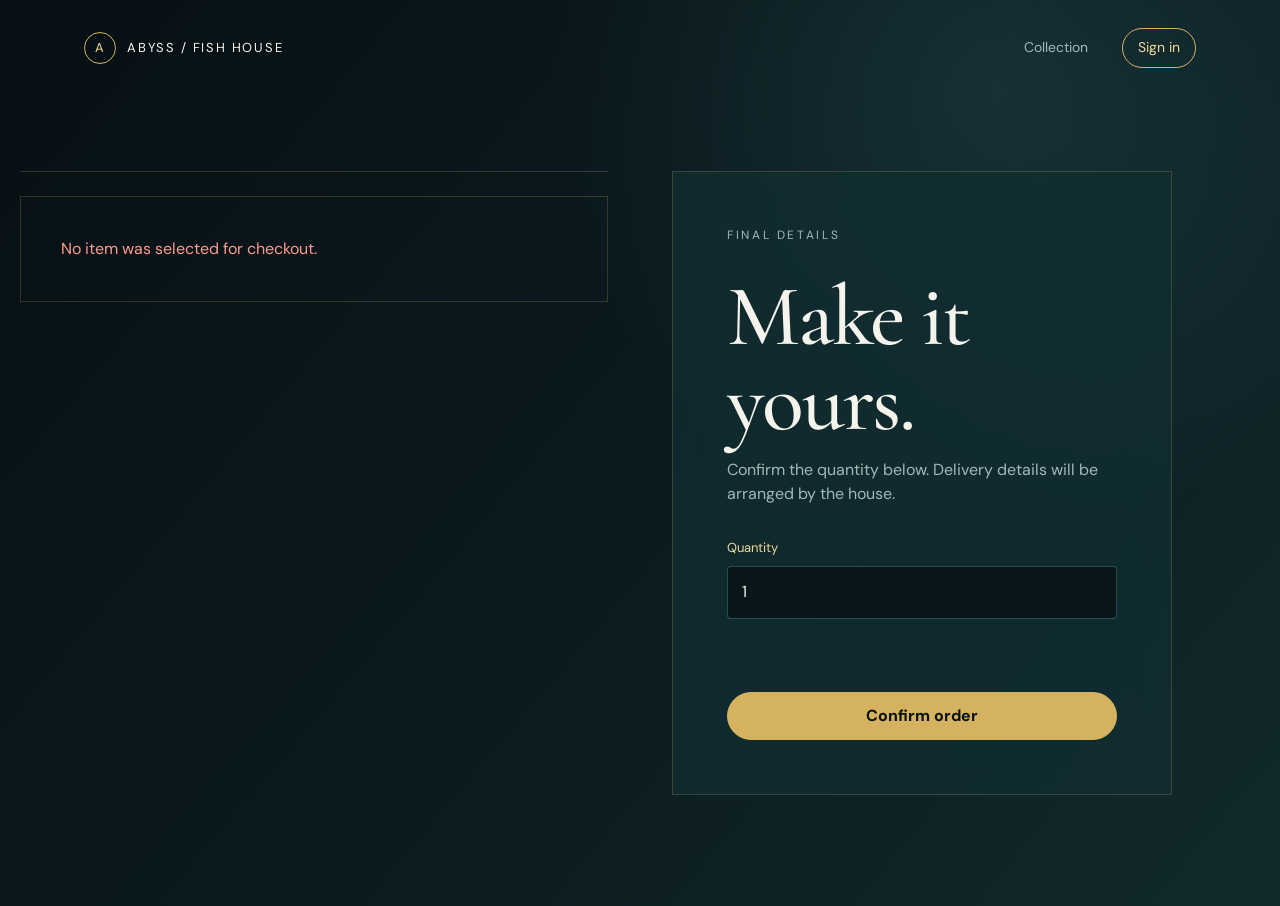
==== Fish_store/frontend/checkout.html @ 814b1fcf "figfuhfuegf" ====
<!doctype html>
<html lang="en">
<head><meta charset="UTF-8"><meta name="viewport" content="width=device-width, initial-scale=1.0"><title>ABYSS — Checkout</title><link rel="preconnect" href="https://fonts.googleapis.com"><link href="https://fonts.googleapis.com/css2?family=Cormorant+Garamond:wght@500;600&family=DM+Sans:wght@400;500;700&display=swap" rel="stylesheet"><link rel="stylesheet" href="styles.css"></head>
<body class="site-shell"><header class="site-header"><a class="brand" href="index.html"><span class="brand-mark">A</span> ABYSS / FISH HOUSE</a><nav class="nav"><a href="products.html">Collection</a><a class="nav-cta" href="login.html">Sign in</a></nav></header><main class="container checkout-layout"><section class="order-summary" data-order-summary><div class="loading">Loading your selection...</div></section><form class="checkout-card" data-checkout-form><p class="kicker">Final details</p><h1>Make it yours.</h1><p>Confirm the quantity below. Delivery details will be arranged by the house.</p><div class="form-field"><label for="quantity">Quantity</label><input id="quantity" name="quantity" type="number" min="1" value="1" required></div><p class="form-message" data-form-message role="alert"></p><button class="button full" type="submit">Confirm order</button></form></main><script src="app.js"></script></body></html>
---- Fish_store/frontend/styles.css ----
:root {
  --ink: #071014;
  --deep: #0b1b20;
  --panel: #102a2e;
  --panel-soft: rgba(18, 47, 51, .74);
  --line: rgba(204, 173, 91, .22);
  --gold: #d4b25f;
  --gold-soft: #f0d998;
  --cyan: #7fe4df;
  --muted: #a4b8b8;
  --white: #f5f4ec;
  --danger: #ff9b8e;
  --serif: "Cormorant Garamond", Georgia, serif;
  --sans: "DM Sans", sans-serif;
}

* { box-sizing: border-box; }
html { scroll-behavior: smooth; }
body { margin: 0; color: var(--white); background: var(--ink); font-family: var(--sans); font-size: 16px; line-height: 1.55; }
a { color: inherit; text-decoration: none; }
button, input { font: inherit; }
button { cursor: pointer; }
button:focus-visible, a:focus-visible, input:focus-visible { outline: 2px solid var(--cyan); outline-offset: 4px; }

.site-shell { min-height: 100vh; background: radial-gradient(circle at 78% 10%, rgba(68, 139, 138, .2), transparent 28rem), linear-gradient(130deg, #071014 0%, #0b1b20 55%, #122a2c 100%); }
.site-header { max-width: 1240px; margin: 0 auto; padding: 28px 5vw; display: flex; align-items: center; justify-content: space-between; gap: 24px; }
.brand { display: flex; align-items: center; gap: 11px; font-size: 13px; letter-spacing: .14em; text-transform: uppercase; }
.brand-mark { width: 32px; height: 32px; border: 1px solid var(--gold); border-radius: 50%; display: grid; place-items: center; color: var(--gold-soft); }
.brand-mark svg { width: 18px; }
.nav { display: flex; align-items: center; gap: clamp(14px, 3vw, 34px); color: var(--muted); font-size: 14px; }
.nav a:hover, .nav a[aria-current="page"] { color: var(--gold-soft); }
.nav-cta { border: 1px solid var(--gold); color: var(--gold-soft) !important; padding: 8px 15px; border-radius: 999px; }

.container { max-width: 1240px; margin: 0 auto; padding: 0 5vw; }
.hero { min-height: calc(100vh - 90px); display: grid; align-items: center; grid-template-columns: minmax(0, 1fr) minmax(300px, .72fr); gap: 6vw; padding: 7vh 0 12vh; }
.hero-copy { max-width: 720px; animation: rise .9s cubic-bezier(.2,.8,.2,1) both; }
.kicker { color: var(--cyan); font-size: 12px; letter-spacing: .22em; text-transform: uppercase; margin: 0 0 18px; }
h1, h2, h3 { font-family: var(--serif); font-weight: 500; letter-spacing: -.025em; line-height: .98; margin: 0; }
h1 { font-size: clamp(4rem, 9vw, 8.5rem); max-width: 850px; }
h2 { font-size: clamp(2.8rem, 6vw, 5.5rem); }
h3 { font-size: 2rem; }
.hero p { max-width: 54ch; color: var(--muted); font-size: 1.08rem; margin: 28px 0 34px; }
.actions { display: flex; align-items: center; flex-wrap: wrap; gap: 14px; }
.button { display: inline-flex; align-items: center; justify-content: center; min-height: 48px; padding: 0 21px; border-radius: 999px; border: 1px solid var(--gold); color: var(--ink); background: var(--gold); font-weight: 700; transition: transform .2s ease, background .2s ease, color .2s ease; }
.button:hover { transform: translateY(-2px); background: var(--gold-soft); }
.button.secondary { color: var(--gold-soft); background: transparent; }
.button.secondary:hover { background: rgba(212,178,95,.1); }
.button.full { width: 100%; }
.button:disabled { opacity: .55; cursor: wait; transform: none; }

.hero-art { min-height: 470px; position: relative; display: grid; place-items: center; animation: rise 1.1s .12s cubic-bezier(.2,.8,.2,1) both; }
.hero-art::before { content: ""; position: absolute; width: min(32vw, 410px); aspect-ratio: 1; border: 1px solid rgba(127,228,223,.3); border-radius: 48% 52% 44% 56%; transform: rotate(-16deg); }
.hero-art::after { content: ""; position: absolute; width: min(24vw, 300px); aspect-ratio: 1; border: 1px solid rgba(212,178,95,.6); border-radius: 50%; transform: translate(36px, 42px); }
.fish-seal { width: min(60%, 270px); aspect-ratio: 1; border-radius: 50%; background: linear-gradient(145deg, #1e5a5a, #0b1b20 68%); display: grid; place-items: center; position: relative; box-shadow: 0 24px 80px rgba(127,228,223,.16); }
.fish-seal svg { width: 63%; color: var(--gold); }

.section { padding: 90px 0; }
.section-head { display: flex; align-items: end; justify-content: space-between; gap: 24px; margin-bottom: 35px; }
.section-head p { max-width: 38ch; color: var(--muted); margin: 0; }
.product-grid { display: grid; grid-template-columns: repeat(12, 1fr); gap: 14px; }
.product-card { grid-column: span 4; min-height: 330px; padding: 25px; border: 1px solid var(--line); background: linear-gradient(145deg, rgba(25, 67, 68, .7), rgba(8, 25, 29, .86)); display: flex; flex-direction: column; justify-content: space-between; transition: transform .25s ease, border-color .25s ease; }
.product-card:nth-child(3n + 1) { grid-column: span 5; }
.product-card:hover { transform: translateY(-5px); border-color: rgba(212,178,95,.7); }
.product-visual { height: 130px; display: flex; align-items: center; justify-content: center; color: var(--cyan); }
.product-visual svg { width: 150px; height: 90px; opacity: .85; }
.product-meta { display: flex; align-items: start; justify-content: space-between; gap: 14px; }
.product-card h3 { font-size: 2rem; }
.price { color: var(--gold-soft); white-space: nowrap; font-weight: 700; }
.description { color: var(--muted); font-size: 14px; margin: 10px 0 22px; }
.card-link { color: var(--cyan); font-size: 13px; letter-spacing: .09em; text-transform: uppercase; }
.empty-state, .error-state { border: 1px solid var(--line); padding: 40px; color: var(--muted); grid-column: 1 / -1; }
.error-state { color: var(--danger); }

.auth-wrap { min-height: calc(100vh - 90px); display: grid; place-items: center; padding: 70px 0; }
.auth-card, .checkout-card { width: min(100%, 500px); border: 1px solid var(--line); background: var(--panel-soft); padding: clamp(28px, 6vw, 54px); backdrop-filter: blur(14px); }
.auth-card h1, .checkout-card h1 { font-size: clamp(3rem, 8vw, 5.4rem); margin-bottom: 13px; }
.auth-card > p, .checkout-card > p { color: var(--muted); margin: 0 0 31px; }
.form-field { display: grid; gap: 8px; margin-bottom: 18px; }
.form-field label { color: var(--gold-soft); font-size: 13px; }
.form-field input { width: 100%; background: #081619; color: var(--white); border: 1px solid rgba(127,228,223,.28); padding: 13px 14px; border-radius: 4px; }
.form-field input:focus { border-color: var(--cyan); }
.form-message { min-height: 24px; color: var(--danger); font-size: 14px; margin: 6px 0 16px; }
.form-foot { margin-top: 22px; color: var(--muted); font-size: 14px; text-align: center; }
.form-foot a { color: var(--cyan); }

.page-intro { padding: 70px 0 45px; display: flex; align-items: end; justify-content: space-between; gap: 30px; }
.page-intro p { max-width: 42ch; color: var(--muted); margin: 0; }
.detail-layout { padding: 80px 0 120px; display: grid; grid-template-columns: .9fr 1.1fr; gap: 7vw; align-items: center; }
.detail-visual { min-height: 470px; display: grid; place-items: center; border: 1px solid var(--line); background: radial-gradient(circle, rgba(69,142,140,.28), transparent 63%); }
.detail-visual svg { width: min(76%, 460px); color: var(--cyan); }
.detail-copy .price { display: block; font-size: 1.5rem; margin: 25px 0; }
.detail-copy .description { font-size: 1.05rem; line-height: 1.8; max-width: 55ch; }

.checkout-layout { min-height: calc(100vh - 90px); padding: 75px 0 110px; display: grid; grid-template-columns: 1fr 1fr; gap: 5vw; align-items: start; }
.order-summary { border-top: 1px solid var(--line); padding-top: 24px; }
.summary-row { display: flex; justify-content: space-between; gap: 20px; border-bottom: 1px solid rgba(127,228,223,.12); padding: 14px 0; color: var(--muted); }
.summary-row.total { color: var(--white); font-size: 1.25rem; border-bottom: 0; }
.success { min-height: calc(100vh - 90px); display: grid; place-items: center; text-align: center; padding: 70px 0; }
.success-mark { width: 88px; height: 88px; border: 1px solid var(--gold); border-radius: 50%; color: var(--gold-soft); display: grid; place-items: center; margin: 0 auto 28px; }
.success-mark svg { width: 40px; }
.success h1 { font-size: clamp(4rem, 10vw, 8rem); }
.success p { max-width: 45ch; margin: 24px auto 32px; color: var(--muted); }

.site-footer { max-width: 1240px; padding: 30px 5vw 45px; margin: 0 auto; color: #6f8988; font-size: 12px; border-top: 1px solid rgba(127,228,223,.12); }
.loading { color: var(--muted); grid-column: 1 / -1; padding: 50px 0; }
[data-reveal] { animation: rise .7s .15s both; }
@keyframes rise { from { opacity: 0; transform: translateY(18px); } to { opacity: 1; transform: translateY(0); } }
@media (max-width: 760px) {
  .site-header { padding-top: 20px; padding-bottom: 20px; }
  .nav { gap: 13px; font-size: 12px; }
  .nav a:nth-child(2) { display: none; }
  .hero, .detail-layout, .checkout-layout { grid-template-columns: 1fr; }
  .hero { padding-top: 55px; }
  .hero-art { min-height: 310px; }
  .hero-art::before { width: 70vw; }
  .hero-art::after { width: 53vw; }
  .page-intro, .section-head { display: block; }
  .page-intro p, .section-head p { margin-top: 18px; }
  .product-card, .product-card:nth-child(3n + 1) { grid-column: span 12; }
  .detail-visual { min-height: 330px; }
  h1 { font-size: clamp(3.7rem, 17vw, 6rem); }
}
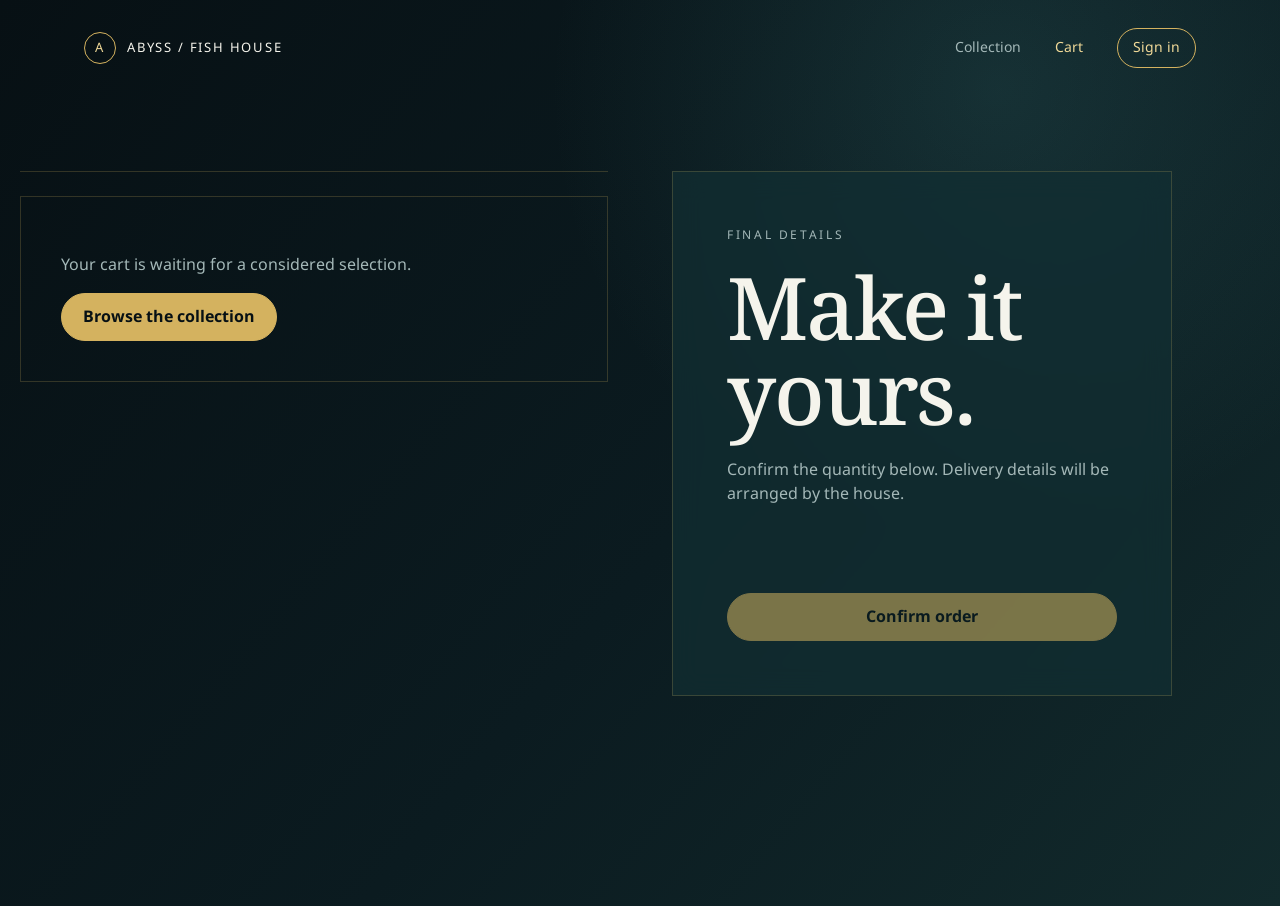
==== commit 16a7eea2: "add cart func" ====
--- a/Fish_store/frontend/checkout.html
+++ b/Fish_store/frontend/checkout.html
@@ -1,4 +1,4 @@
 <!doctype html>
 <html lang="en">
-<head><meta charset="UTF-8"><meta name="viewport" content="width=device-width, initial-scale=1.0"><title>ABYSS — Checkout</title><link rel="preconnect" href="https://fonts.googleapis.com"><link href="https://fonts.googleapis.com/css2?family=Cormorant+Garamond:wght@500;600&family=DM+Sans:wght@400;500;700&display=swap" rel="stylesheet"><link rel="stylesheet" href="styles.css"></head>
-<body class="site-shell"><header class="site-header"><a class="brand" href="index.html"><span class="brand-mark">A</span> ABYSS / FISH HOUSE</a><nav class="nav"><a href="products.html">Collection</a><a class="nav-cta" href="login.html">Sign in</a></nav></header><main class="container checkout-layout"><section class="order-summary" data-order-summary><div class="loading">Loading your selection...</div></section><form class="checkout-card" data-checkout-form><p class="kicker">Final details</p><h1>Make it yours.</h1><p>Confirm the quantity below. Delivery details will be arranged by the house.</p><div class="form-field"><label for="quantity">Quantity</label><input id="quantity" name="quantity" type="number" min="1" value="1" required></div><p class="form-message" data-form-message role="alert"></p><button class="button full" type="submit">Confirm order</button></form></main><script src="app.js"></script></body></html>
+<head><meta charset="UTF-8"><meta name="viewport" content="width=device-width, initial-scale=1.0"><title>ABYSS — Checkout</title><link rel="preconnect" href="https://fonts.googleapis.com"><link href="https://fonts.googleapis.com/css2?family=Cormorant+Garamond:wght@500;600&family=DM+Sans:wght@400;500;700" rel="stylesheet"><link rel="stylesheet" href="styles.css"></head>
+<body class="site-shell"><header class="site-header"><a class="brand" href="index.html"><span class="brand-mark">A</span> ABYSS / FISH HOUSE</a><nav class="nav"><a href="products.html">Collection</a><a class="cart-link" aria-current="page" href="checkout.html">Cart <span class="cart-count" data-cart-count hidden>0</span></a><a class="nav-cta" href="login.html">Sign in</a></nav></header><main class="container checkout-layout"><section class="order-summary" data-order-summary><div class="loading">Loading your selection...</div></section><form class="checkout-card" data-checkout-form><p class="kicker">Final details</p><h1>Make it yours.</h1><p>Confirm the quantity below. Delivery details will be arranged by the house.</p><p class="form-message" data-form-message role="alert"></p><button class="button full" type="submit">Confirm order</button></form></main><script src="cart.js"></script><script src="app.js"></script></body></html>
--- a/Fish_store/frontend/styles.css
+++ b/Fish_store/frontend/styles.css
@@ -1,3 +1,5 @@
+@import url('https://fonts.googleapis.com/css2?family=Cormorant+Garamond:wght@500;600&family=DM+Sans:wght@400;500;700&family=Noto+Sans+Thai:wght@400;500;600;700&family=Noto+Serif+Thai:wght@500;600&display=swap');
+
 :root {
   --ink: #071014;
   --deep: #0b1b20;
@@ -10,8 +12,8 @@
   --muted: #a4b8b8;
   --white: #f5f4ec;
   --danger: #ff9b8e;
-  --serif: "Cormorant Garamond", Georgia, serif;
-  --sans: "DM Sans", sans-serif;
+  --serif: "Noto Serif Thai", "Cormorant Garamond", Georgia, serif;
+  --sans: "Noto Sans Thai", "DM Sans", sans-serif;
 }
 
 * { box-sizing: border-box; }
@@ -30,6 +32,8 @@
 .nav { display: flex; align-items: center; gap: clamp(14px, 3vw, 34px); color: var(--muted); font-size: 14px; }
 .nav a:hover, .nav a[aria-current="page"] { color: var(--gold-soft); }
 .nav-cta { border: 1px solid var(--gold); color: var(--gold-soft) !important; padding: 8px 15px; border-radius: 999px; }
+.cart-link { display: inline-flex; align-items: center; gap: 8px; }
+.cart-count { min-width: 20px; height: 20px; padding: 0 6px; border: 1px solid var(--cyan); border-radius: 999px; color: var(--cyan); font-size: 11px; line-height: 18px; text-align: center; }
 
 .container { max-width: 1240px; margin: 0 auto; padding: 0 5vw; }
 .hero { min-height: calc(100vh - 90px); display: grid; align-items: center; grid-template-columns: minmax(0, 1fr) minmax(300px, .72fr); gap: 6vw; padding: 7vh 0 12vh; }
@@ -58,15 +62,19 @@
 .section-head { display: flex; align-items: end; justify-content: space-between; gap: 24px; margin-bottom: 35px; }
 .section-head p { max-width: 38ch; color: var(--muted); margin: 0; }
 .product-grid { display: grid; grid-template-columns: repeat(12, 1fr); gap: 14px; }
-.product-card { grid-column: span 4; min-height: 330px; padding: 25px; border: 1px solid var(--line); background: linear-gradient(145deg, rgba(25, 67, 68, .7), rgba(8, 25, 29, .86)); display: flex; flex-direction: column; justify-content: space-between; transition: transform .25s ease, border-color .25s ease; }
-.product-card:nth-child(3n + 1) { grid-column: span 5; }
+.product-card { grid-column: span 4; min-height: 410px; padding: 25px; border: 1px solid var(--line); background: linear-gradient(145deg, rgba(25, 67, 68, .7), rgba(8, 25, 29, .86)); display: flex; flex-direction: column; justify-content: space-between; transition: transform .25s ease, border-color .25s ease; }
+.product-card:nth-child(3n + 1) { grid-column: span 4; }
 .product-card:hover { transform: translateY(-5px); border-color: rgba(212,178,95,.7); }
-.product-visual { height: 130px; display: flex; align-items: center; justify-content: center; color: var(--cyan); }
+.product-visual { height: 160px; display: flex; align-items: center; justify-content: center; color: var(--cyan); overflow: hidden; background: rgba(3, 13, 16, .32); }
+.product-visual img { width: 100%; height: 100%; object-fit: cover; opacity: .92; filter: saturate(.9) contrast(1.04); transition: transform .35s ease, opacity .35s ease; }
+.product-card:hover .product-visual img { transform: scale(1.04); opacity: 1; }
 .product-visual svg { width: 150px; height: 90px; opacity: .85; }
 .product-meta { display: flex; align-items: start; justify-content: space-between; gap: 14px; }
-.product-card h3 { font-size: 2rem; }
+.product-card h3 { font-family: var(--sans); font-size: 1.35rem; font-weight: 700; line-height: 1.3; min-height: 3.5em; max-width: 13ch; overflow: hidden; display: -webkit-box; -webkit-line-clamp: 3; -webkit-box-orient: vertical; }
 .price { color: var(--gold-soft); white-space: nowrap; font-weight: 700; }
-.description { color: var(--muted); font-size: 14px; margin: 10px 0 22px; }
+.description { color: var(--muted); font-size: 14px; line-height: 1.65; min-height: 4.95em; margin: 10px 0 22px; overflow: hidden; display: -webkit-box; -webkit-line-clamp: 3; -webkit-box-orient: vertical; }
+.product-card .actions { gap: 9px; }
+.product-card .button { min-height: 42px; padding: 0 14px; font-size: 13px; }
 .card-link { color: var(--cyan); font-size: 13px; letter-spacing: .09em; text-transform: uppercase; }
 .empty-state, .error-state { border: 1px solid var(--line); padding: 40px; color: var(--muted); grid-column: 1 / -1; }
 .error-state { color: var(--danger); }
@@ -93,16 +101,66 @@
 
 .checkout-layout { min-height: calc(100vh - 90px); padding: 75px 0 110px; display: grid; grid-template-columns: 1fr 1fr; gap: 5vw; align-items: start; }
 .order-summary { border-top: 1px solid var(--line); padding-top: 24px; }
+.checkout-product-visual { height: 330px; margin-bottom: 40px; overflow: hidden; border: 1px solid var(--line); background: rgba(3, 13, 16, .32); display: grid; place-items: center; color: var(--cyan); }
+.checkout-product-image { width: 100%; height: 100%; object-fit: cover; opacity: .92; }
+.checkout-product-visual svg { width: min(70%, 300px); height: auto; }
 .summary-row { display: flex; justify-content: space-between; gap: 20px; border-bottom: 1px solid rgba(127,228,223,.12); padding: 14px 0; color: var(--muted); }
 .summary-row.total { color: var(--white); font-size: 1.25rem; border-bottom: 0; }
-.success { min-height: calc(100vh - 90px); display: grid; place-items: center; text-align: center; padding: 70px 0; }
+.cart-list { border-top: 1px solid var(--line); margin-top: 28px; }
+.cart-item { display: flex; justify-content: space-between; gap: 24px; padding: 22px 0; border-bottom: 1px solid rgba(127,228,223,.12); }
+.cart-item-visual { width: 88px; height: 72px; flex: 0 0 88px; overflow: hidden; border: 1px solid var(--line); background: rgba(3, 13, 16, .32); color: var(--cyan); }
+.cart-item-image { width: 100%; height: 100%; object-fit: cover; }
+.cart-item-visual svg { width: 100%; height: 100%; padding: 10px; }
+.cart-item-details { flex: 1; min-width: 0; }
+.cart-item h2 { font-family: var(--sans); font-size: 1.2rem; font-weight: 700; letter-spacing: 0; }
+.cart-item p, .cart-item-controls label { color: var(--muted); font-size: 13px; margin: 8px 0 0; }
+.cart-item-controls { display: flex; align-items: center; gap: 16px; flex-wrap: wrap; justify-content: end; }
+.cart-item-controls input { width: 64px; margin-left: 6px; padding: 7px; background: #081619; color: var(--white); border: 1px solid rgba(127,228,223,.28); }
+.text-button { border: 0; padding: 0; color: var(--danger); background: none; font-size: 12px; }
+.cart-clear { margin-top: 18px; min-height: 38px; font-size: 12px; }
+.cart-notice { position: fixed; right: 24px; bottom: 24px; z-index: 10; max-width: min(360px, calc(100vw - 48px)); padding: 14px 18px; border: 1px solid var(--cyan); color: var(--white); background: var(--panel); box-shadow: 0 15px 35px rgba(0,0,0,.3); opacity: 0; transform: translateY(12px); pointer-events: none; transition: opacity .2s ease, transform .2s ease; }
+.cart-notice.is-visible { opacity: 1; transform: translateY(0); }
+.success { min-height: calc(100vh - 90px); padding: 75px 0 110px; }
+.confirmation { max-width: 840px; margin: 0 auto; }
+.confirmation-intro { text-align: center; animation: rise .8s cubic-bezier(.2,.8,.2,1) both; }
 .success-mark { width: 88px; height: 88px; border: 1px solid var(--gold); border-radius: 50%; color: var(--gold-soft); display: grid; place-items: center; margin: 0 auto 28px; }
 .success-mark svg { width: 40px; }
 .success h1 { font-size: clamp(4rem, 10vw, 8rem); }
-.success p { max-width: 45ch; margin: 24px auto 32px; color: var(--muted); }
+.confirmation-lede { max-width: 45ch; margin: 24px auto 42px; color: var(--muted); }
+.confirmation-card { position: relative; overflow: hidden; padding: clamp(26px, 5vw, 54px); border: 1px solid rgba(212,178,95,.42); background: linear-gradient(145deg, rgba(20,57,59,.92), rgba(7,20,24,.97) 72%); box-shadow: 0 30px 90px rgba(0,0,0,.28); text-align: left; animation: card-rise .9s .12s cubic-bezier(.2,.8,.2,1) both; }
+.confirmation-card::before { content: ""; position: absolute; width: 360px; aspect-ratio: 1; top: -230px; right: -120px; border: 1px solid rgba(127,228,223,.22); border-radius: 50%; pointer-events: none; }
+.confirmation-card-head { position: relative; display: flex; justify-content: space-between; align-items: start; gap: 20px; padding-bottom: 28px; border-bottom: 1px solid var(--line); }
+.card-eyebrow { margin: 0 0 9px; color: var(--cyan); font-size: 11px; letter-spacing: .18em; text-transform: uppercase; }
+.confirmation-card h2 { font-size: clamp(2.4rem, 5vw, 4rem); }
+.status-badge-confirmed { color: var(--cyan); border-color: rgba(127,228,223,.38); }
+.confirmation-details { display: grid; grid-template-columns: repeat(2, 1fr); column-gap: 10%; padding: 20px 0 8px; }
+.confirmation-detail { display: flex; justify-content: space-between; gap: 18px; padding: 16px 0; border-bottom: 1px solid rgba(127,228,223,.12); color: var(--muted); }
+.confirmation-detail strong { max-width: 58%; color: var(--white); font-weight: 500; text-align: right; overflow-wrap: anywhere; }
+.confirmation-total { display: flex; align-items: baseline; justify-content: space-between; gap: 20px; padding: 28px 0 32px; color: var(--gold-soft); }
+.confirmation-total strong { font-family: var(--serif); font-size: clamp(2.2rem, 5vw, 3.6rem); font-weight: 600; line-height: 1; }
+.confirmation-actions { display: flex; flex-wrap: wrap; gap: 12px; }
+.confirmation-actions .button { min-height: 46px; font-size: 13px; }
+.confirmation-actions svg { width: 18px; margin-right: 9px; }
+.confirmation-empty { max-width: 530px; margin: 40px auto; padding: 34px; border: 1px solid var(--line); color: var(--muted); text-align: center; }
+.confirmation-empty p:last-child { margin: 0; }
+@keyframes card-rise { from { opacity: 0; transform: translateY(22px); filter: blur(5px); } to { opacity: 1; transform: translateY(0); filter: blur(0); } }
+@media print { .site-header, .confirmation-intro, .confirmation-actions { display: none; } .site-shell { background: #fff; color: #111; } .success { padding: 0; } .confirmation-card { border-color: #999; box-shadow: none; background: #fff; } .confirmation-card h2, .confirmation-detail strong { color: #111; } .confirmation-detail, .confirmation-total { color: #333; } }
 
 .site-footer { max-width: 1240px; padding: 30px 5vw 45px; margin: 0 auto; color: #6f8988; font-size: 12px; border-top: 1px solid rgba(127,228,223,.12); }
 .loading { color: var(--muted); grid-column: 1 / -1; padding: 50px 0; }
+.data-monitor { padding: 0 0 85px; }
+.monitor-head { display: flex; align-items: center; justify-content: space-between; gap: 24px; margin-bottom: 20px; }
+.monitor-head h2 { font-family: var(--sans); font-size: clamp(1.5rem, 3vw, 2.25rem); font-weight: 700; letter-spacing: -.02em; }
+.status-badge { display: inline-flex; align-items: center; gap: 9px; border: 1px solid rgba(127,228,223,.32); padding: 8px 12px; color: var(--cyan); font-size: 12px; letter-spacing: .08em; text-transform: uppercase; white-space: nowrap; }
+.status-badge::before { content: ""; width: 7px; height: 7px; border-radius: 50%; background: currentColor; box-shadow: 0 0 0 4px rgba(127,228,223,.12); }
+.status-badge[data-state="loading"] { color: var(--gold-soft); border-color: rgba(212,178,95,.35); }
+.status-badge[data-state="error"] { color: var(--danger); border-color: rgba(255,155,142,.35); }
+.monitor-copy { color: var(--muted); margin: 0 0 20px; }
+.raw-data { border-top: 1px solid var(--line); border-bottom: 1px solid var(--line); }
+.raw-data summary { cursor: pointer; padding: 16px 0; color: var(--gold-soft); font-size: 13px; letter-spacing: .09em; text-transform: uppercase; }
+.raw-data summary::marker { color: var(--cyan); }
+.raw-data pre { max-height: 360px; overflow: auto; margin: 0 0 20px; padding: 18px; background: rgba(3, 13, 16, .72); color: #b8e8e2; font: 13px/1.7 ui-monospace, SFMono-Regular, Menlo, monospace; white-space: pre-wrap; overflow-wrap: anywhere; }
+[data-monitor-message] { min-height: 1.5em; color: var(--danger); font-size: 14px; margin: 0 0 16px; }
 [data-reveal] { animation: rise .7s .15s both; }
 @keyframes rise { from { opacity: 0; transform: translateY(18px); } to { opacity: 1; transform: translateY(0); } }
 @media (max-width: 760px) {
@@ -116,7 +174,17 @@
   .hero-art::after { width: 53vw; }
   .page-intro, .section-head { display: block; }
   .page-intro p, .section-head p { margin-top: 18px; }
+  .monitor-head { display: block; }
+  .status-badge { margin-top: 16px; }
   .product-card, .product-card:nth-child(3n + 1) { grid-column: span 12; }
   .detail-visual { min-height: 330px; }
+  .checkout-product-visual { height: 280px; margin-bottom: 34px; }
+  .confirmation-card-head { display: block; }
+  .confirmation-card-head .status-badge { margin-top: 20px; }
+  .confirmation-details { grid-template-columns: 1fr; }
+  .confirmation-actions .button { width: 100%; }
+  .cart-item { display: block; }
+  .cart-item-visual { width: 100%; height: 150px; }
+  .cart-item-controls { justify-content: start; margin-top: 16px; }
   h1 { font-size: clamp(3.7rem, 17vw, 6rem); }
 }
